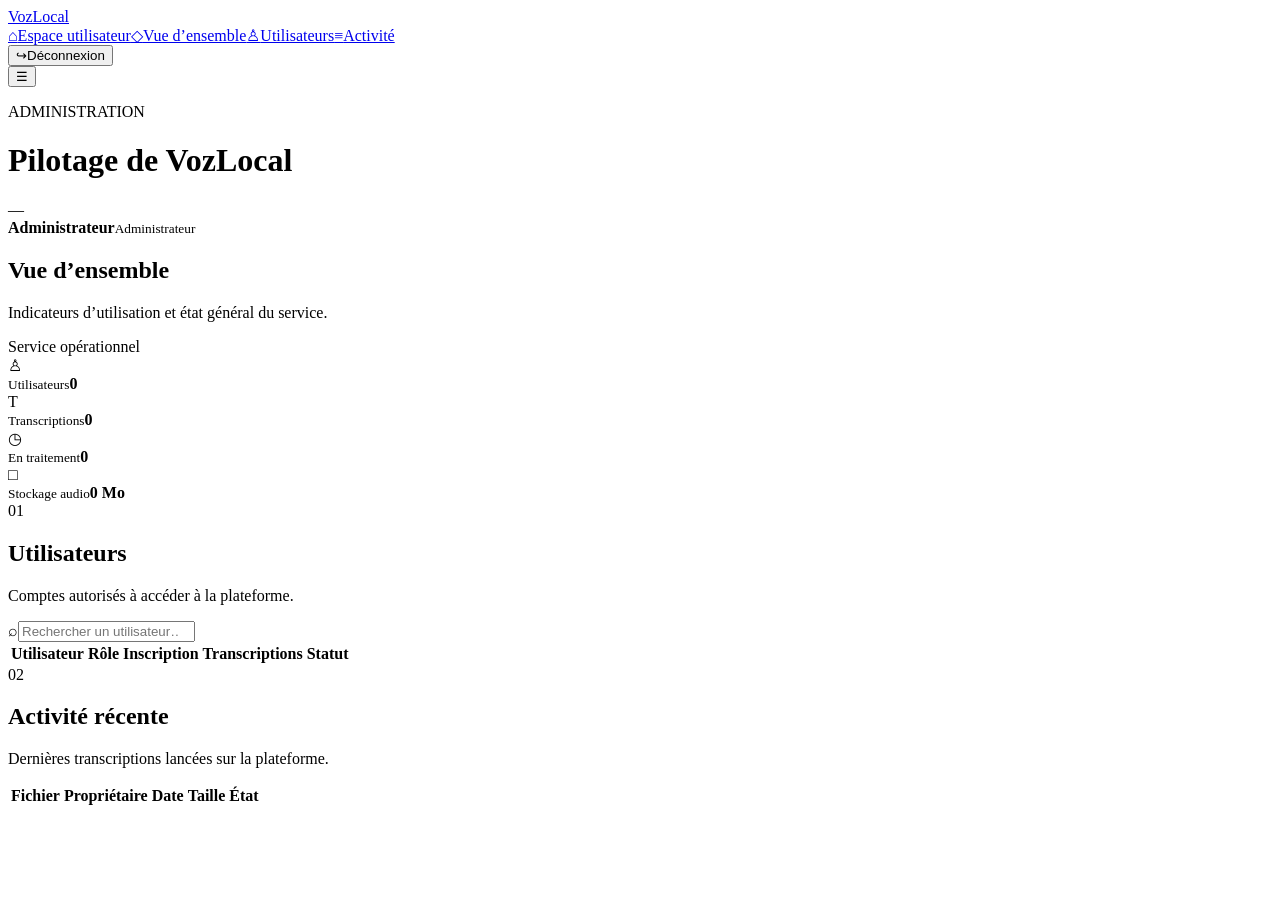
==== frontend/admin.html @ e5bab336 "Initialisation de VozApp" ====
<!doctype html>
<html lang="fr">
  <head>
    <meta charset="UTF-8" />
    <meta name="viewport" content="width=device-width, initial-scale=1.0" />
    <title>Administration — VozLocal</title>
    <link rel="stylesheet" href="/assets/styles.css" />
  </head>
  <body class="app-page admin-page">
    <div class="app-shell">
      <aside class="sidebar" id="sidebar">
        <a class="brand" href="/app"><span class="brand-symbol"><i></i><i></i><i></i><i></i></span><span>VozLocal</span></a>
        <nav class="sidebar-nav"><a href="/app"><span class="nav-icon">⌂</span>Espace utilisateur</a><a class="active" href="#admin-overview"><span class="nav-icon">◇</span>Vue d’ensemble</a><a href="#users"><span class="nav-icon">♙</span>Utilisateurs</a><a href="#activity"><span class="nav-icon">≡</span>Activité</a></nav>
        <div class="sidebar-bottom"><button class="nav-logout" id="logout-button"><span class="nav-icon">↪</span>Déconnexion</button></div>
      </aside>
      <main class="app-main">
        <header class="app-header"><button class="sidebar-toggle" id="sidebar-toggle" aria-label="Ouvrir le menu">☰</button><div><p class="page-kicker">ADMINISTRATION</p><h1>Pilotage de VozLocal</h1></div><div class="user-menu"><span class="avatar" id="user-avatar">—</span><div><strong id="user-name">Administrateur</strong><small>Administrateur</small></div></div></header>
        <div class="app-content">
          <section id="admin-overview"><div class="section-title-row"><div><h2>Vue d’ensemble</h2><p>Indicateurs d’utilisation et état général du service.</p></div><span class="state-pill state-success">Service opérationnel</span></div>
            <div class="stats-grid admin-stats"><article class="stat-card"><span class="stat-icon">♙</span><div><small>Utilisateurs</small><strong id="stat-users">0</strong></div></article><article class="stat-card"><span class="stat-icon">T</span><div><small>Transcriptions</small><strong id="stat-jobs">0</strong></div></article><article class="stat-card"><span class="stat-icon">◷</span><div><small>En traitement</small><strong id="stat-active">0</strong></div></article><article class="stat-card"><span class="stat-icon">□</span><div><small>Stockage audio</small><strong id="stat-storage">0 Mo</strong></div></article></div>
          </section>
          <section class="content-card" id="users"><div class="card-heading history-heading"><div><span class="card-index">01</span><div><h2>Utilisateurs</h2><p>Comptes autorisés à accéder à la plateforme.</p></div></div><label class="search-field"><span>⌕</span><input id="user-search" type="search" placeholder="Rechercher un utilisateur…" /></label></div><div class="table-wrap"><table class="data-table"><thead><tr><th>Utilisateur</th><th>Rôle</th><th>Inscription</th><th>Transcriptions</th><th>Statut</th><th></th></tr></thead><tbody id="users-body"></tbody></table></div></section>
          <section class="content-card" id="activity"><div class="card-heading"><div><span class="card-index">02</span><div><h2>Activité récente</h2><p>Dernières transcriptions lancées sur la plateforme.</p></div></div></div><div class="table-wrap"><table class="data-table"><thead><tr><th>Fichier</th><th>Propriétaire</th><th>Date</th><th>Taille</th><th>État</th></tr></thead><tbody id="admin-jobs-body"></tbody></table><div class="empty-table" id="activity-empty" hidden><span>□</span><strong>Aucune activité</strong></div></div></section>
        </div>
      </main>
    </div>
    <div class="toast" id="toast" role="status" aria-live="polite"></div>
    <script src="/assets/config.js"></script><script src="/assets/core.js"></script><script src="/assets/admin.js"></script>
  </body>
</html>
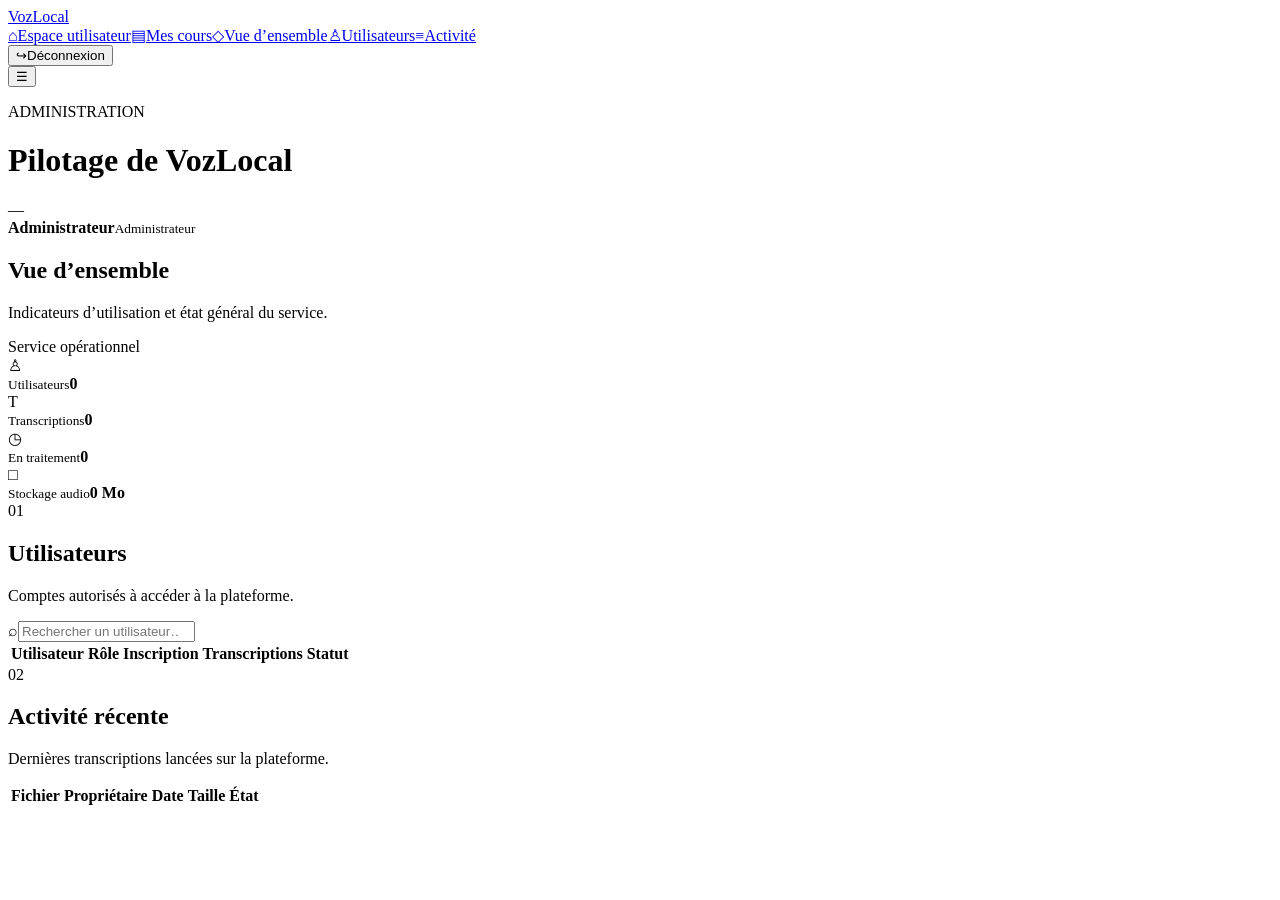
==== commit 77fa7460: "Ajout du module de gestion des cours" ====
--- a/frontend/admin.html
+++ b/frontend/admin.html
@@ -10,7 +10,7 @@
     <div class="app-shell">
       <aside class="sidebar" id="sidebar">
         <a class="brand" href="/app"><span class="brand-symbol"><i></i><i></i><i></i><i></i></span><span>VozLocal</span></a>
-        <nav class="sidebar-nav"><a href="/app"><span class="nav-icon">⌂</span>Espace utilisateur</a><a class="active" href="#admin-overview"><span class="nav-icon">◇</span>Vue d’ensemble</a><a href="#users"><span class="nav-icon">♙</span>Utilisateurs</a><a href="#activity"><span class="nav-icon">≡</span>Activité</a></nav>
+        <nav class="sidebar-nav"><a href="/app"><span class="nav-icon">⌂</span>Espace utilisateur</a><a href="/courses"><span class="nav-icon">▤</span>Mes cours</a><a class="active" href="#admin-overview"><span class="nav-icon">◇</span>Vue d’ensemble</a><a href="#users"><span class="nav-icon">♙</span>Utilisateurs</a><a href="#activity"><span class="nav-icon">≡</span>Activité</a></nav>
         <div class="sidebar-bottom"><button class="nav-logout" id="logout-button"><span class="nav-icon">↪</span>Déconnexion</button></div>
       </aside>
       <main class="app-main">
